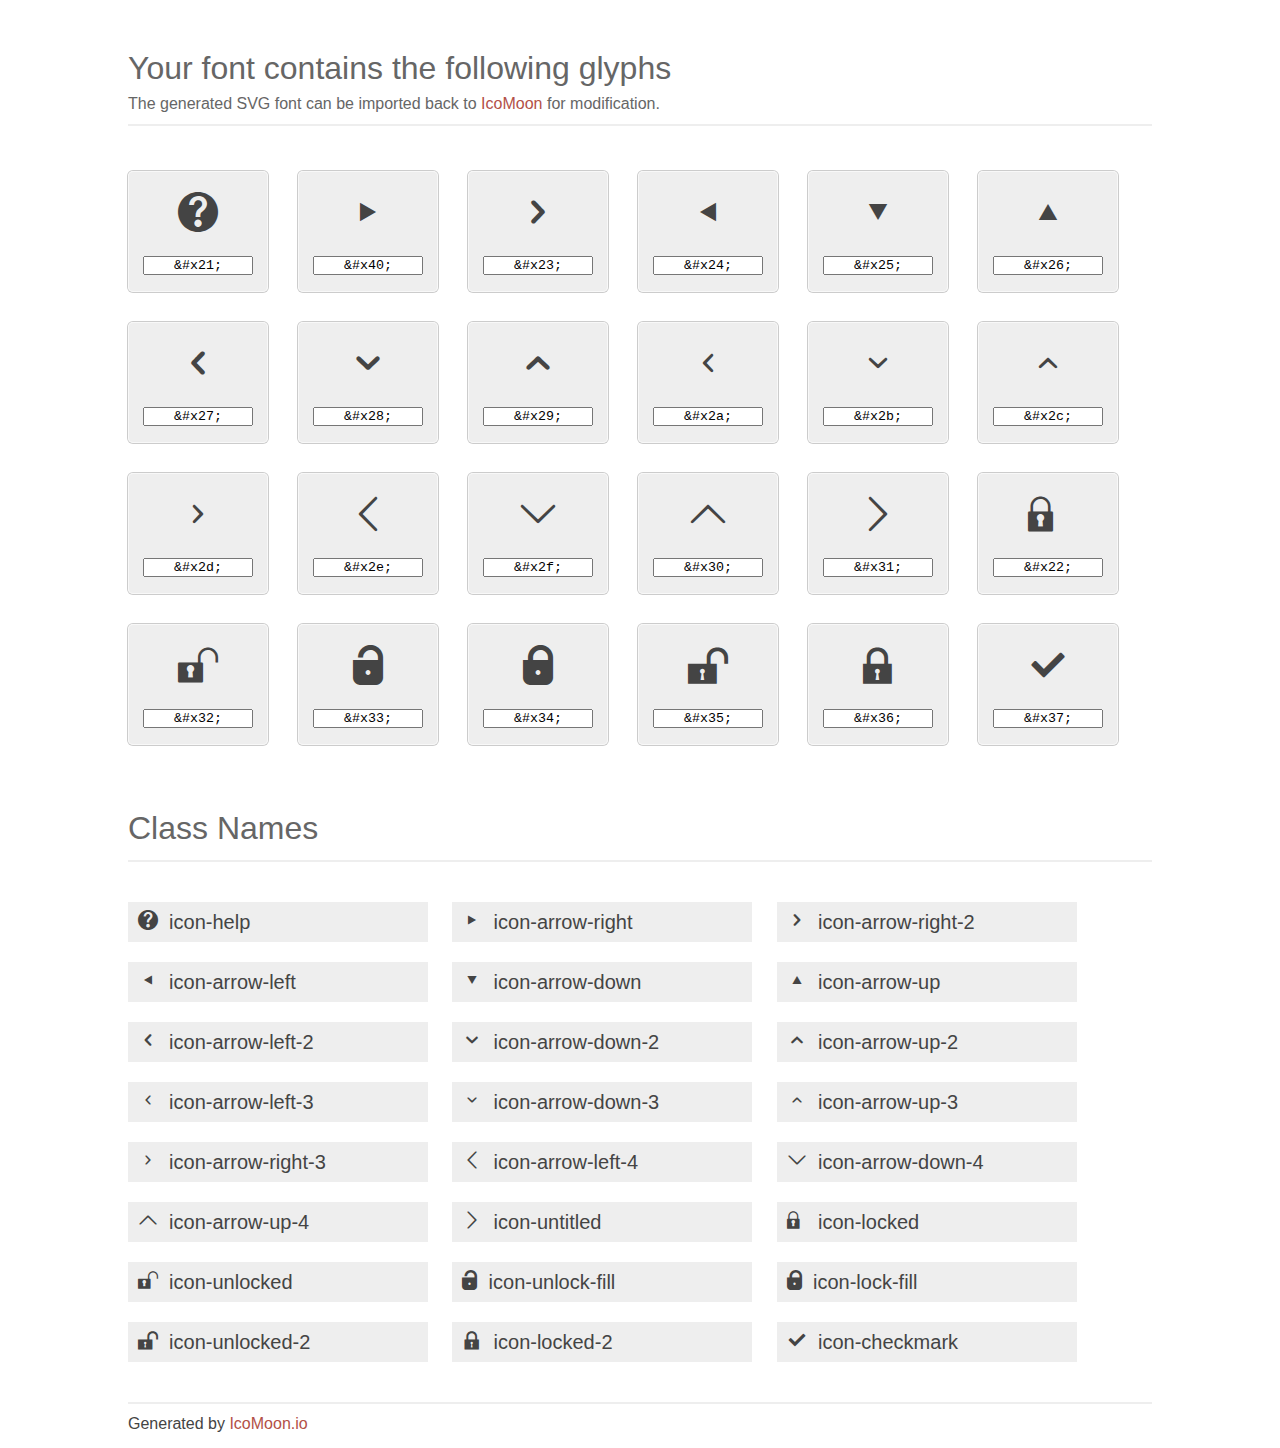
==== static/css/icomoon/index.html @ 4c2d3f1a "adding icomoon font, and progress on results page" ====
<!doctype html>
<html>
<head>
<title>Your Font/Glyphs</title>
<link rel="stylesheet" href="style.css" />
<!--[if lte IE 7]><script src="lte-ie7.js"></script><![endif]-->
<style>
	section, header, footer {display: block;}
	body {
		font-family: sans-serif;
		color: #444;
		line-height: 1.5;
		font-size: 1em;
	}
	* {
		-moz-box-sizing: border-box;
		-webkit-box-sizing: border-box;
		box-sizing: border-box;
		margin: 0;
		padding: 0;
	}
	.glyph {
		font-size: 20px;
		float: left;
		text-align: center;
		background: #eee;
		padding: .75em;
		margin: .75em 1.5em .75em 0;
		width: 7em;
		border-radius: .25em;
		box-shadow: inset 0 0 0 1px #f8f8f8, 0 0 0 1px #CCC;
	}
	.glyph input {
		width: 100%;
		text-align: center;
		font-family: consolas, monospace;
	}
	.glyph input, .mtm {
		margin-top: .75em;
	}
	.w-main {
		width: 80%;
	}
	.centered {
		margin-left: auto;
		margin-right: auto;
	}
	.fs1 {
		font-size: 2em;
	}
	header {
		margin: 2em 0;
		padding-bottom: .5em;
		color: #666;
		box-shadow: 0 2px #eee;
	}
	header h1 {
		font-size: 2em;
		font-weight: normal;
	}
	.clearfix:before, .clearfix:after { content: ""; display: table; }
	.clearfix:after, .clear { clear: both; }
	footer {
		margin-top: 2em;
		padding: .5em 0;
		box-shadow: 0 -2px #eee;
	}
	a, a:visited {
		color: #B35047;
		text-decoration: none;
	}
	a:hover, a:focus {color: #000;}
	.box1 {
		font-size: 20px;
		display: inline-block;
		width: 15em;
		padding: .25em .5em;
		background: #eee;
		margin: .5em 1em .5em 0;
	}
</style>
</head>
<body>
	<div class="w-main centered">
	<section class="mtm clearfix" id="glyphs">
	<header>
		<h1>Your font contains the following glyphs</h1>
		<p>The generated SVG font can be imported back to <a href="http://icomoon.io/app">IcoMoon</a> for modification.</p>
	</header>
	<div class="glyph">
		<div class="fs1" aria-hidden="true" data-icon="&#x21;"></div>
		<input type="text" readonly="readonly" value="&amp;#x21;" />
	</div>
	<div class="glyph">
		<div class="fs1" aria-hidden="true" data-icon="&#x40;"></div>
		<input type="text" readonly="readonly" value="&amp;#x40;" />
	</div>
	<div class="glyph">
		<div class="fs1" aria-hidden="true" data-icon="&#x23;"></div>
		<input type="text" readonly="readonly" value="&amp;#x23;" />
	</div>
	<div class="glyph">
		<div class="fs1" aria-hidden="true" data-icon="&#x24;"></div>
		<input type="text" readonly="readonly" value="&amp;#x24;" />
	</div>
	<div class="glyph">
		<div class="fs1" aria-hidden="true" data-icon="&#x25;"></div>
		<input type="text" readonly="readonly" value="&amp;#x25;" />
	</div>
	<div class="glyph">
		<div class="fs1" aria-hidden="true" data-icon="&#x26;"></div>
		<input type="text" readonly="readonly" value="&amp;#x26;" />
	</div>
	<div class="glyph">
		<div class="fs1" aria-hidden="true" data-icon="&#x27;"></div>
		<input type="text" readonly="readonly" value="&amp;#x27;" />
	</div>
	<div class="glyph">
		<div class="fs1" aria-hidden="true" data-icon="&#x28;"></div>
		<input type="text" readonly="readonly" value="&amp;#x28;" />
	</div>
	<div class="glyph">
		<div class="fs1" aria-hidden="true" data-icon="&#x29;"></div>
		<input type="text" readonly="readonly" value="&amp;#x29;" />
	</div>
	<div class="glyph">
		<div class="fs1" aria-hidden="true" data-icon="&#x2a;"></div>
		<input type="text" readonly="readonly" value="&amp;#x2a;" />
	</div>
	<div class="glyph">
		<div class="fs1" aria-hidden="true" data-icon="&#x2b;"></div>
		<input type="text" readonly="readonly" value="&amp;#x2b;" />
	</div>
	<div class="glyph">
		<div class="fs1" aria-hidden="true" data-icon="&#x2c;"></div>
		<input type="text" readonly="readonly" value="&amp;#x2c;" />
	</div>
	<div class="glyph">
		<div class="fs1" aria-hidden="true" data-icon="&#x2d;"></div>
		<input type="text" readonly="readonly" value="&amp;#x2d;" />
	</div>
	<div class="glyph">
		<div class="fs1" aria-hidden="true" data-icon="&#x2e;"></div>
		<input type="text" readonly="readonly" value="&amp;#x2e;" />
	</div>
	<div class="glyph">
		<div class="fs1" aria-hidden="true" data-icon="&#x2f;"></div>
		<input type="text" readonly="readonly" value="&amp;#x2f;" />
	</div>
	<div class="glyph">
		<div class="fs1" aria-hidden="true" data-icon="&#x30;"></div>
		<input type="text" readonly="readonly" value="&amp;#x30;" />
	</div>
	<div class="glyph">
		<div class="fs1" aria-hidden="true" data-icon="&#x31;"></div>
		<input type="text" readonly="readonly" value="&amp;#x31;" />
	</div>
	<div class="glyph">
		<div class="fs1" aria-hidden="true" data-icon="&#x22;"></div>
		<input type="text" readonly="readonly" value="&amp;#x22;" />
	</div>
	<div class="glyph">
		<div class="fs1" aria-hidden="true" data-icon="&#x32;"></div>
		<input type="text" readonly="readonly" value="&amp;#x32;" />
	</div>
	<div class="glyph">
		<div class="fs1" aria-hidden="true" data-icon="&#x33;"></div>
		<input type="text" readonly="readonly" value="&amp;#x33;" />
	</div>
	<div class="glyph">
		<div class="fs1" aria-hidden="true" data-icon="&#x34;"></div>
		<input type="text" readonly="readonly" value="&amp;#x34;" />
	</div>
	<div class="glyph">
		<div class="fs1" aria-hidden="true" data-icon="&#x35;"></div>
		<input type="text" readonly="readonly" value="&amp;#x35;" />
	</div>
	<div class="glyph">
		<div class="fs1" aria-hidden="true" data-icon="&#x36;"></div>
		<input type="text" readonly="readonly" value="&amp;#x36;" />
	</div>
	<div class="glyph">
		<div class="fs1" aria-hidden="true" data-icon="&#x37;"></div>
		<input type="text" readonly="readonly" value="&amp;#x37;" />
	</div>
	</section>
	<div class="clear"></div>
	<section class="mtm clearfix" id="glyphs">
	<header>
		<h1>Class Names</h1>
	</header>
	<span class="box1">
		<span aria-hidden="true" class="icon-help"></span>
		&nbsp;icon-help
	</span>
	<span class="box1">
		<span aria-hidden="true" class="icon-arrow-right"></span>
		&nbsp;icon-arrow-right
	</span>
	<span class="box1">
		<span aria-hidden="true" class="icon-arrow-right-2"></span>
		&nbsp;icon-arrow-right-2
	</span>
	<span class="box1">
		<span aria-hidden="true" class="icon-arrow-left"></span>
		&nbsp;icon-arrow-left
	</span>
	<span class="box1">
		<span aria-hidden="true" class="icon-arrow-down"></span>
		&nbsp;icon-arrow-down
	</span>
	<span class="box1">
		<span aria-hidden="true" class="icon-arrow-up"></span>
		&nbsp;icon-arrow-up
	</span>
	<span class="box1">
		<span aria-hidden="true" class="icon-arrow-left-2"></span>
		&nbsp;icon-arrow-left-2
	</span>
	<span class="box1">
		<span aria-hidden="true" class="icon-arrow-down-2"></span>
		&nbsp;icon-arrow-down-2
	</span>
	<span class="box1">
		<span aria-hidden="true" class="icon-arrow-up-2"></span>
		&nbsp;icon-arrow-up-2
	</span>
	<span class="box1">
		<span aria-hidden="true" class="icon-arrow-left-3"></span>
		&nbsp;icon-arrow-left-3
	</span>
	<span class="box1">
		<span aria-hidden="true" class="icon-arrow-down-3"></span>
		&nbsp;icon-arrow-down-3
	</span>
	<span class="box1">
		<span aria-hidden="true" class="icon-arrow-up-3"></span>
		&nbsp;icon-arrow-up-3
	</span>
	<span class="box1">
		<span aria-hidden="true" class="icon-arrow-right-3"></span>
		&nbsp;icon-arrow-right-3
	</span>
	<span class="box1">
		<span aria-hidden="true" class="icon-arrow-left-4"></span>
		&nbsp;icon-arrow-left-4
	</span>
	<span class="box1">
		<span aria-hidden="true" class="icon-arrow-down-4"></span>
		&nbsp;icon-arrow-down-4
	</span>
	<span class="box1">
		<span aria-hidden="true" class="icon-arrow-up-4"></span>
		&nbsp;icon-arrow-up-4
	</span>
	<span class="box1">
		<span aria-hidden="true" class="icon-untitled"></span>
		&nbsp;icon-untitled
	</span>
	<span class="box1">
		<span aria-hidden="true" class="icon-locked"></span>
		&nbsp;icon-locked
	</span>
	<span class="box1">
		<span aria-hidden="true" class="icon-unlocked"></span>
		&nbsp;icon-unlocked
	</span>
	<span class="box1">
		<span aria-hidden="true" class="icon-unlock-fill"></span>
		&nbsp;icon-unlock-fill
	</span>
	<span class="box1">
		<span aria-hidden="true" class="icon-lock-fill"></span>
		&nbsp;icon-lock-fill
	</span>
	<span class="box1">
		<span aria-hidden="true" class="icon-unlocked-2"></span>
		&nbsp;icon-unlocked-2
	</span>
	<span class="box1">
		<span aria-hidden="true" class="icon-locked-2"></span>
		&nbsp;icon-locked-2
	</span>
	<span class="box1">
		<span aria-hidden="true" class="icon-checkmark"></span>
		&nbsp;icon-checkmark
	</span>
	</section>
	<footer>
		<p>Generated by <a href="http://icomoon.io">IcoMoon.io</a></p>
	</footer>
	</div>
	<script>
	document.getElementById("glyphs").addEventListener("click", function(e) {
		var target = e.target;
		if (target.tagName === "INPUT") {
			target.select();
		}
	});
	</script>
</body>
</html>
---- static/css/icomoon/style.css ----
@font-face {
	font-family: 'icomoon';
	src:url('fonts/icomoon.eot');
	src:url('fonts/icomoon.eot?#iefix') format('embedded-opentype'),
		url('fonts/icomoon.woff') format('woff'),
		url('fonts/icomoon.ttf') format('truetype'),
		url('fonts/icomoon.svg#icomoon') format('svg');
	font-weight: normal;
	font-style: normal;
}

/* Use the following CSS code if you want to use data attributes for inserting your icons */
[data-icon]:before {
	font-family: 'icomoon';
	content: attr(data-icon);
	speak: none;
	font-weight: normal;
	line-height: 1;
	-webkit-font-smoothing: antialiased;
}

/* Use the following CSS code if you want to have a class per icon */
/*
Instead of a list of all class selectors,
you can use the generic selector below, but it's slower:
[class*="icon-"]:before {
*/
.icon-help:before, .icon-arrow-right:before, .icon-arrow-right-2:before, .icon-arrow-left:before, .icon-arrow-down:before, .icon-arrow-up:before, .icon-arrow-left-2:before, .icon-arrow-down-2:before, .icon-arrow-up-2:before, .icon-arrow-left-3:before, .icon-arrow-down-3:before, .icon-arrow-up-3:before, .icon-arrow-right-3:before, .icon-arrow-left-4:before, .icon-arrow-down-4:before, .icon-arrow-up-4:before, .icon-untitled:before, .icon-locked:before, .icon-unlocked:before, .icon-unlock-fill:before, .icon-lock-fill:before, .icon-unlocked-2:before, .icon-locked-2:before, .icon-checkmark:before {
	font-family: 'icomoon';
	speak: none;
	font-style: normal;
	font-weight: normal;
	line-height: 1;
	-webkit-font-smoothing: antialiased;
}
.icon-help:before {
	content: "\21";
}
.icon-arrow-right:before {
	content: "\40";
}
.icon-arrow-right-2:before {
	content: "\23";
}
.icon-arrow-left:before {
	content: "\24";
}
.icon-arrow-down:before {
	content: "\25";
}
.icon-arrow-up:before {
	content: "\26";
}
.icon-arrow-left-2:before {
	content: "\27";
}
.icon-arrow-down-2:before {
	content: "\28";
}
.icon-arrow-up-2:before {
	content: "\29";
}
.icon-arrow-left-3:before {
	content: "\2a";
}
.icon-arrow-down-3:before {
	content: "\2b";
}
.icon-arrow-up-3:before {
	content: "\2c";
}
.icon-arrow-right-3:before {
	content: "\2d";
}
.icon-arrow-left-4:before {
	content: "\2e";
}
.icon-arrow-down-4:before {
	content: "\2f";
}
.icon-arrow-up-4:before {
	content: "\30";
}
.icon-untitled:before {
	content: "\31";
}
.icon-locked:before {
	content: "\22";
}
.icon-unlocked:before {
	content: "\32";
}
.icon-unlock-fill:before {
	content: "\33";
}
.icon-lock-fill:before {
	content: "\34";
}
.icon-unlocked-2:before {
	content: "\35";
}
.icon-locked-2:before {
	content: "\36";
}
.icon-checkmark:before {
	content: "\37";
}
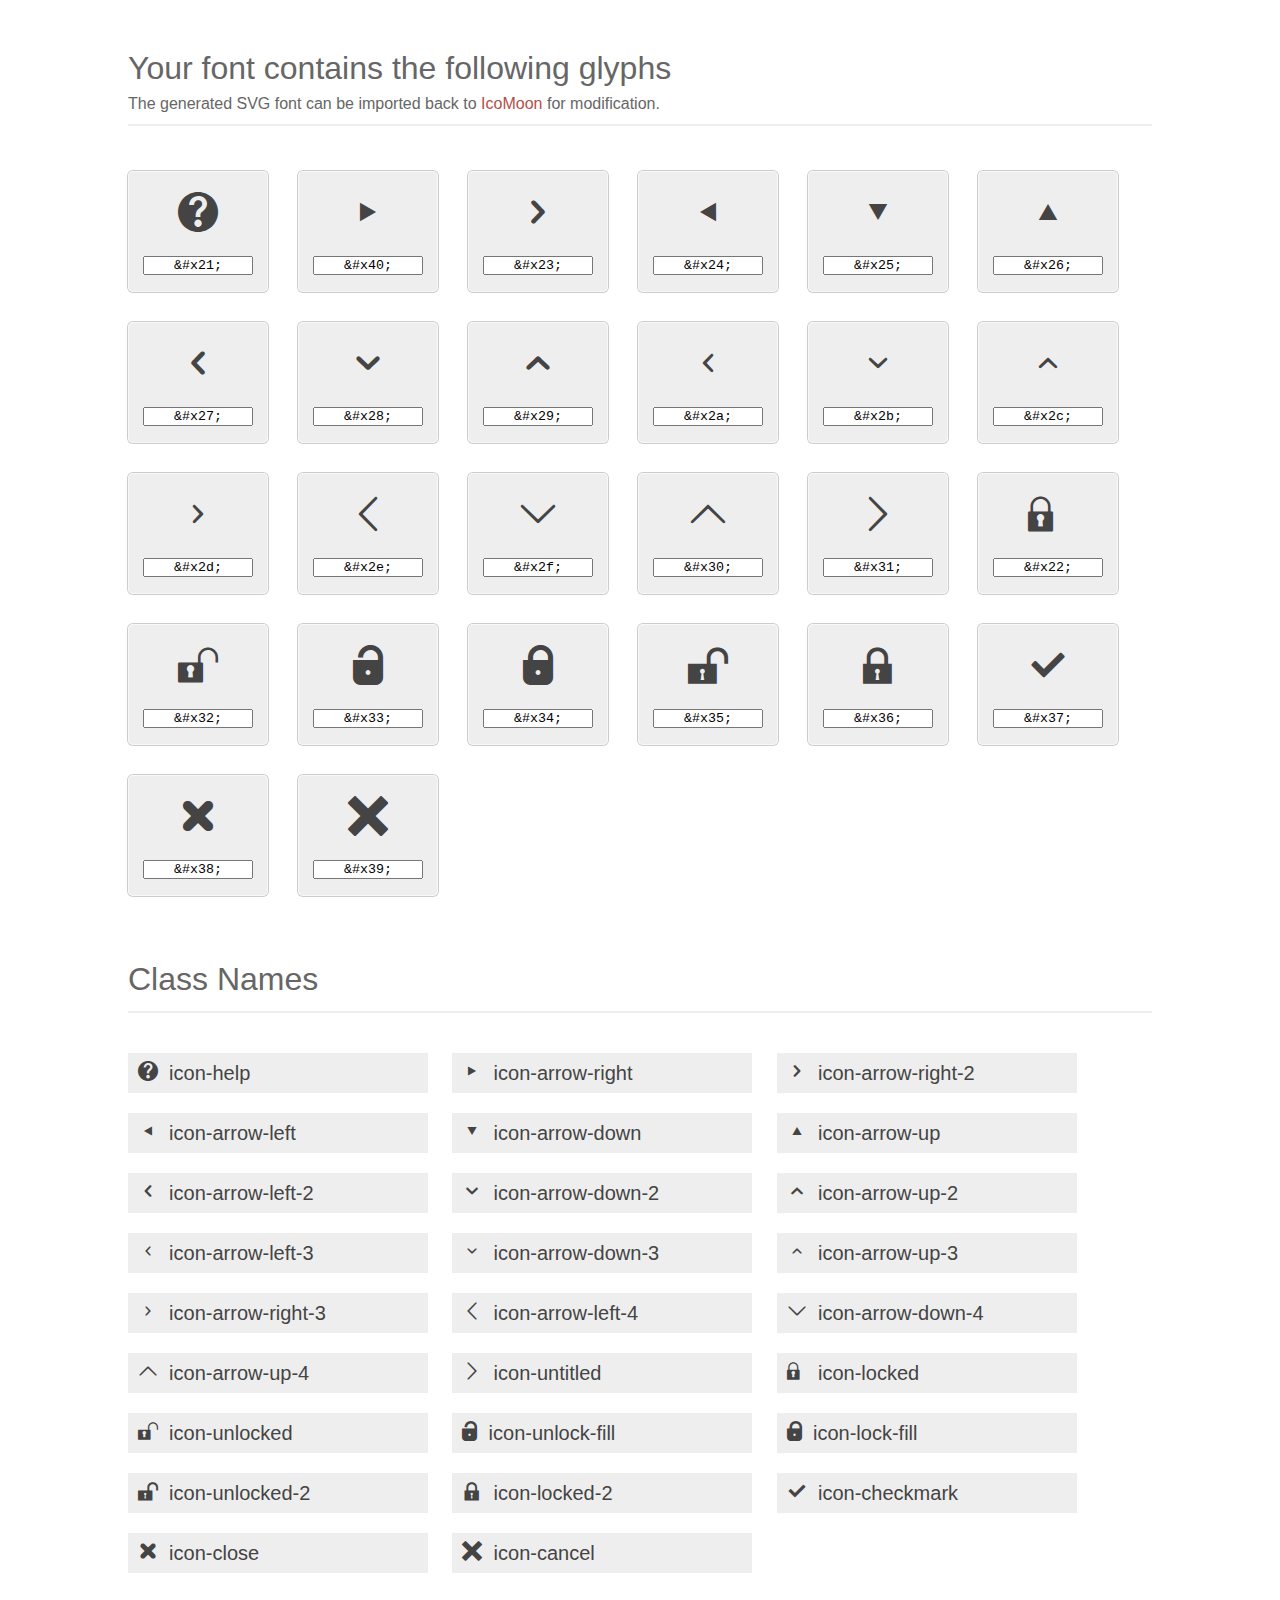
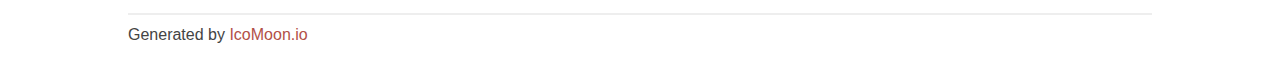
==== commit c6f56d2d: "results table with placeholder data" ====
--- a/static/css/icomoon/index.html
+++ b/static/css/icomoon/index.html
@@ -183,6 +183,14 @@
 		<div class="fs1" aria-hidden="true" data-icon="&#x37;"></div>
 		<input type="text" readonly="readonly" value="&amp;#x37;" />
 	</div>
+	<div class="glyph">
+		<div class="fs1" aria-hidden="true" data-icon="&#x38;"></div>
+		<input type="text" readonly="readonly" value="&amp;#x38;" />
+	</div>
+	<div class="glyph">
+		<div class="fs1" aria-hidden="true" data-icon="&#x39;"></div>
+		<input type="text" readonly="readonly" value="&amp;#x39;" />
+	</div>
 	</section>
 	<div class="clear"></div>
 	<section class="mtm clearfix" id="glyphs">
@@ -284,6 +292,14 @@
 	<span class="box1">
 		<span aria-hidden="true" class="icon-checkmark"></span>
 		&nbsp;icon-checkmark
+	</span>
+	<span class="box1">
+		<span aria-hidden="true" class="icon-close"></span>
+		&nbsp;icon-close
+	</span>
+	<span class="box1">
+		<span aria-hidden="true" class="icon-cancel"></span>
+		&nbsp;icon-cancel
 	</span>
 	</section>
 	<footer>
--- a/static/css/icomoon/style.css
+++ b/static/css/icomoon/style.css
@@ -25,7 +25,7 @@
 you can use the generic selector below, but it's slower:
 [class*="icon-"]:before {
 */
-.icon-help:before, .icon-arrow-right:before, .icon-arrow-right-2:before, .icon-arrow-left:before, .icon-arrow-down:before, .icon-arrow-up:before, .icon-arrow-left-2:before, .icon-arrow-down-2:before, .icon-arrow-up-2:before, .icon-arrow-left-3:before, .icon-arrow-down-3:before, .icon-arrow-up-3:before, .icon-arrow-right-3:before, .icon-arrow-left-4:before, .icon-arrow-down-4:before, .icon-arrow-up-4:before, .icon-untitled:before, .icon-locked:before, .icon-unlocked:before, .icon-unlock-fill:before, .icon-lock-fill:before, .icon-unlocked-2:before, .icon-locked-2:before, .icon-checkmark:before {
+.icon-help:before, .icon-arrow-right:before, .icon-arrow-right-2:before, .icon-arrow-left:before, .icon-arrow-down:before, .icon-arrow-up:before, .icon-arrow-left-2:before, .icon-arrow-down-2:before, .icon-arrow-up-2:before, .icon-arrow-left-3:before, .icon-arrow-down-3:before, .icon-arrow-up-3:before, .icon-arrow-right-3:before, .icon-arrow-left-4:before, .icon-arrow-down-4:before, .icon-arrow-up-4:before, .icon-untitled:before, .icon-locked:before, .icon-unlocked:before, .icon-unlock-fill:before, .icon-lock-fill:before, .icon-unlocked-2:before, .icon-locked-2:before, .icon-checkmark:before, .icon-close:before, .icon-cancel:before {
 	font-family: 'icomoon';
 	speak: none;
 	font-style: normal;
@@ -105,3 +105,9 @@
 .icon-checkmark:before {
 	content: "\37";
 }
+.icon-close:before {
+	content: "\38";
+}
+.icon-cancel:before {
+	content: "\39";
+}
